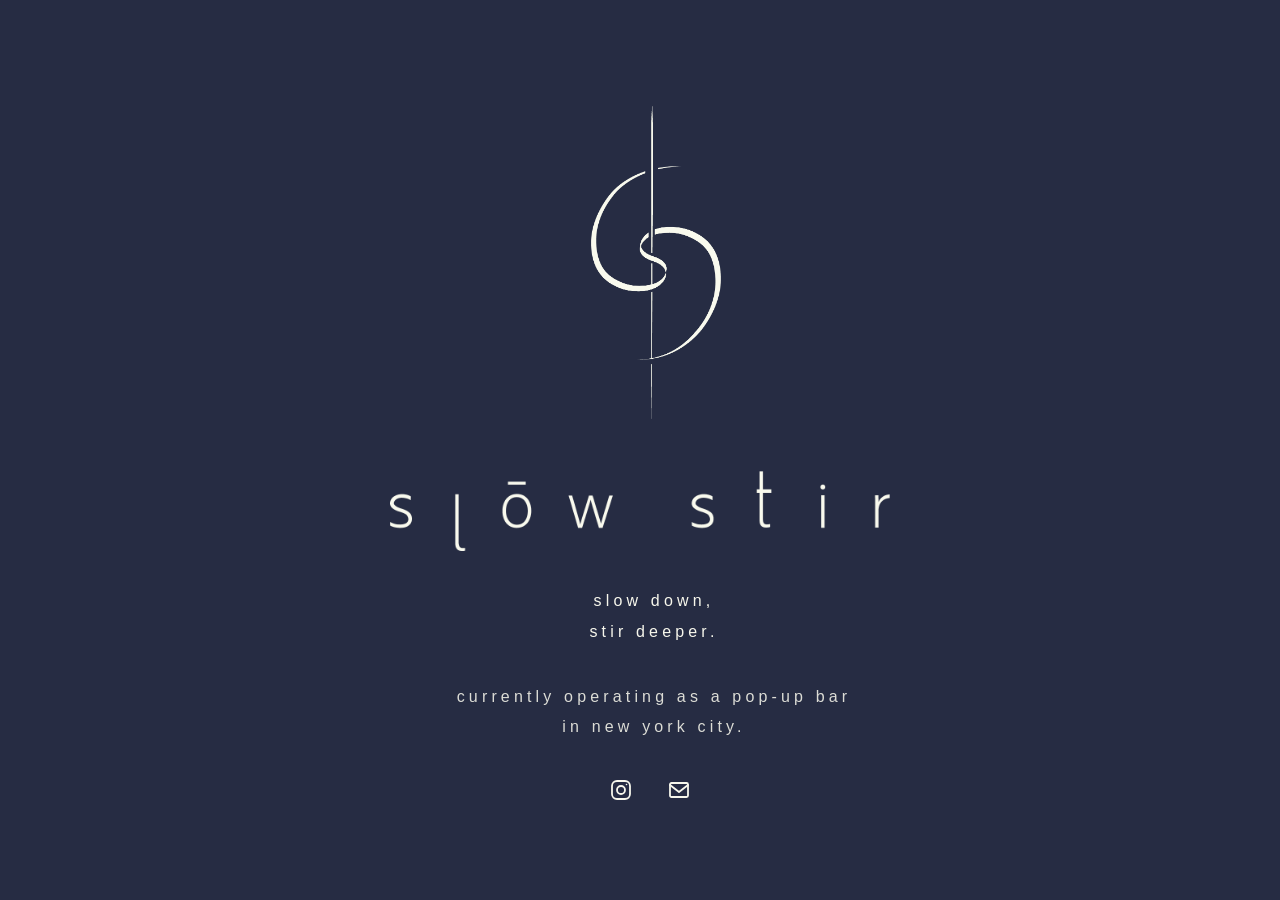
==== index.html @ a8dbeaec "Update index.html" ====
<!DOCTYPE html>
<html lang="en">
<head>
  <meta charset="UTF-8" />
  <meta name="viewport" content="width=device-width, initial-scale=1.0" />

  <title>slow stir</title>

  <meta name="description" content="slow down, stir deeper." />

  <meta property="og:title" content="slow stir" />
  <meta property="og:description" content="slow down, stir deeper." />
  <meta property="og:image" content="https://slowstir.nyc/og-image.png" />
  <meta property="og:url" content="https://slowstir.nyc" />
  <meta property="og:type" content="website" />

  <meta name="twitter:card" content="summary_large_image" />
  <meta name="twitter:title" content="slow stir" />
  <meta name="twitter:description" content="slow down, stir deeper." />
  <meta name="twitter:image" content="https://slowstir.nyc/og-image.png" />

  <link rel="icon" type="image/png" href="/favicon.png" />
  <link rel="apple-touch-icon" href="/favicon.png" />

  <meta name="theme-color" content="#262C43" />
  <meta name="google-site-verification" content="jFjufwI1Irwzu0lrs8os43kxthTJD4j1lNprxip3gPg" />

  <link rel="stylesheet" href="styles.css" />
</head>

<body>
  <main class="page">
    <section class="brand">
      <img src="symbol.png" class="symbol" alt="slow stir symbol" />
      <img src="wordmark.png" class="wordmark" alt="slow stir" />
    </section>

    <section class="copy">
     <p class="tagline">
  slow down,<br />
  stir deeper.
</p>

      <p class="status">
        currently operating as a pop-up bar<br />
        in new york city.
      </p>
    </section>

    <nav class="links icon-links">
      <a href="https://www.instagram.com/slowstir.nyc/" target="_blank" rel="noopener" aria-label="Instagram">
        <svg viewBox="0 0 24 24" fill="none" stroke="currentColor" stroke-width="1.8" stroke-linecap="round" stroke-linejoin="round">
          <rect x="3" y="3" width="18" height="18" rx="5"></rect>
          <circle cx="12" cy="12" r="4"></circle>
          <circle cx="17.5" cy="6.5" r="0.8" fill="currentColor" stroke="none"></circle>
        </svg>
      </a>

      <a href="mailto:hello@slowstir.nyc" aria-label="Email">
        <svg viewBox="0 0 24 24" fill="none" stroke="currentColor" stroke-width="1.8" stroke-linecap="round" stroke-linejoin="round">
          <rect x="3" y="5" width="18" height="14" rx="1.5"></rect>
          <path d="M3 7L12 14L21 7"></path>
        </svg>
      </a>
    </nav>
  </main>
</body>
</html>
---- styles.css ----
:root {
  --indigo: #262C43;
  --antique-white: #F7F7EC;
}

* {
  margin: 0;
  padding: 0;
  box-sizing: border-box;
}

html,
body {
  width: 100%;
  min-height: 100%;
}

body {
  background: var(--indigo);
  color: var(--antique-white);
  font-family: Helvetica, Arial, sans-serif;
  overflow-x: hidden;
}

.page {
  min-height: 100vh;
  width: 100%;
  padding: 56px 24px 48px;

  display: flex;
  flex-direction: column;
  justify-content: center;
  align-items: center;

  text-align: center;
}

.brand {
  width: 100%;
  display: flex;
  flex-direction: column;
  align-items: center;

  margin-bottom: 35px;
}

.symbol {
  width: 130px;
  height: auto;
  display: block;

  margin-bottom: 28px;

  transform: translateX(16px);
}

.wordmark {
  width: 500px;
  max-width: 84vw;
  height: auto;
  display: block;
}

.copy {
  width: 100%;

  display: flex;
  flex-direction: column;
  align-items: center;

  margin-bottom: 35px;
  transform: translateX(14px);
}

.tagline,
.status {
  color: var(--antique-white);
  font-size: 16px;
  font-weight: 300;

  letter-spacing: 0.26em;
  line-height: 1.9;
  text-transform: lowercase;
}

.tagline {
  margin-bottom: 35px;
}
.status {
  opacity: 0.87;
}

.links {
  width: 100%;

  display: flex;
  justify-content: center;
  align-items: center;

  gap: 34px;
  transform: translateX(10px);
}

.icon-links a {
  color: var(--antique-white);

  width: 24px;
  height: 24px;

  display: flex;
  align-items: center;
  justify-content: center;

  text-decoration: none;
  transition: opacity 0.2s ease;
}

.icon-links svg {
  width: 100%;
  height: 100%;
  display: block;
}

.icon-links a:hover {
  opacity: 0.65;
}

@media (max-width: 640px) {

  html,
  body {
    height: 100%;
    overflow: hidden;
  }

  .page {
    min-height: 100svh;
    height: 100svh;
    padding: 44px 22px 40px;
  }

  .brand {
    margin-bottom: 36px;
  }

  .symbol {
    width: 110px;
    margin-bottom: 20px;
    transform: translateX(10px);
  }

  .wordmark {
    width: 320px;
    max-width: 88vw;
  }

  .copy {
    margin-bottom: 80px;
    transform: translateX(6px);
  }

  .tagline,
  .status {
    font-size: 15px;
    letter-spacing: 0.18em;
    line-height: 1.6;
  }

  .tagline {
    margin-bottom: 36px;
  }

  .links {
    transform: translateX(0);
    gap: 28px;
  }

  .icon-links a {
    width: 22px;
    height: 22px;
  }
}
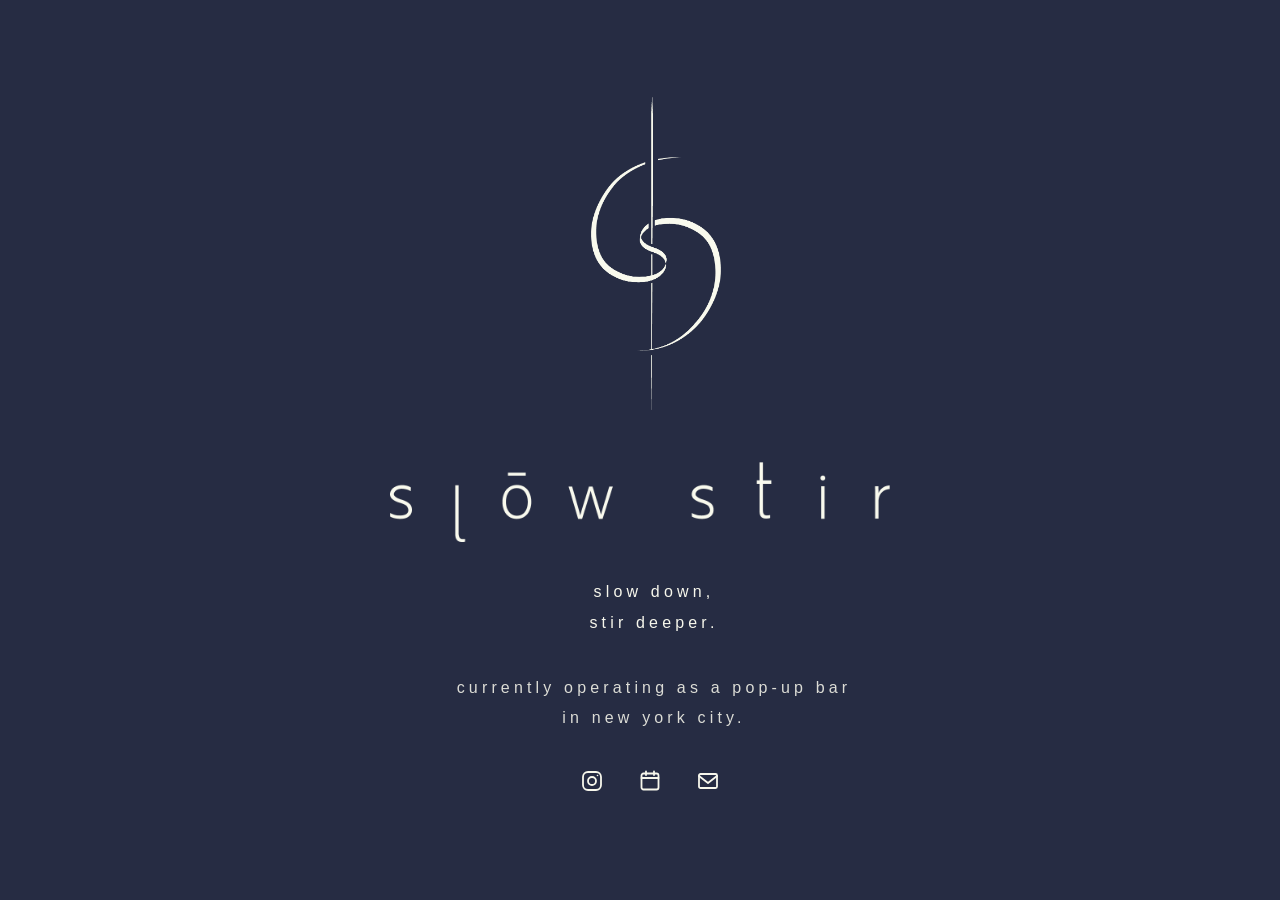
==== commit f5405aff: "Update index.html" ====
--- a/index.html
+++ b/index.html
@@ -48,13 +48,30 @@
     </section>
 
     <nav class="links icon-links">
-      <a href="https://www.instagram.com/slowstir.nyc/" target="_blank" rel="noopener" aria-label="Instagram">
-        <svg viewBox="0 0 24 24" fill="none" stroke="currentColor" stroke-width="1.8" stroke-linecap="round" stroke-linejoin="round">
-          <rect x="3" y="3" width="18" height="18" rx="5"></rect>
-          <circle cx="12" cy="12" r="4"></circle>
-          <circle cx="17.5" cy="6.5" r="0.8" fill="currentColor" stroke="none"></circle>
-        </svg>
-      </a>
+  <a href="https://www.instagram.com/slowstir.nyc/" target="_blank" rel="noopener" aria-label="Instagram">
+    <svg viewBox="0 0 24 24" fill="none" stroke="currentColor" stroke-width="1.8" stroke-linecap="round" stroke-linejoin="round">
+      <rect x="3" y="3" width="18" height="18" rx="5"></rect>
+      <circle cx="12" cy="12" r="4"></circle>
+      <circle cx="17.5" cy="6.5" r="0.8" fill="currentColor" stroke="none"></circle>
+    </svg>
+  </a>
+
+  <a href="popup.html" aria-label="Pop-up schedule">
+    <svg viewBox="0 0 24 24" fill="none" stroke="currentColor" stroke-width="1.8" stroke-linecap="round" stroke-linejoin="round">
+      <rect x="3.5" y="4.5" width="17" height="16" rx="2"></rect>
+      <path d="M8 2.5V6"></path>
+      <path d="M16 2.5V6"></path>
+      <path d="M3.5 9H20.5"></path>
+    </svg>
+  </a>
+
+  <a href="mailto:hello@slowstir.nyc?subject=Slow%20Stir%20Inquiry" aria-label="Email">
+    <svg viewBox="0 0 24 24" fill="none" stroke="currentColor" stroke-width="1.8" stroke-linecap="round" stroke-linejoin="round">
+      <rect x="3" y="5" width="18" height="14" rx="1.5"></rect>
+      <path d="M3 7L12 14L21 7"></path>
+    </svg>
+  </a>
+</nav>
 
       <a href="mailto:hello@slowstir.nyc" aria-label="Email">
         <svg viewBox="0 0 24 24" fill="none" stroke="currentColor" stroke-width="1.8" stroke-linecap="round" stroke-linejoin="round">
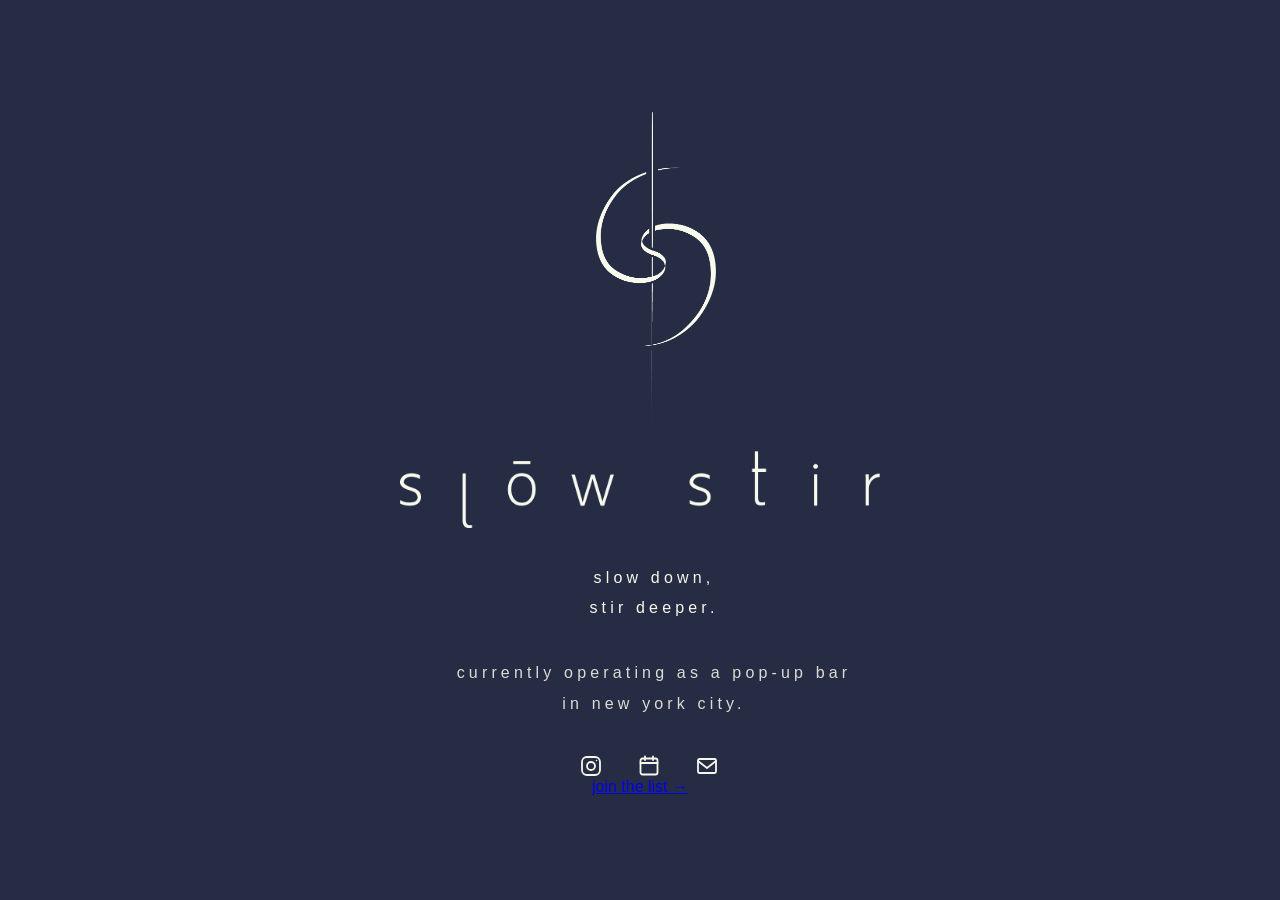
==== commit 771c6be2: "Update index.html" ====
--- a/index.html
+++ b/index.html
@@ -73,13 +73,14 @@
   </a>
 </nav>
 
-      <a href="mailto:hello@slowstir.nyc" aria-label="Email">
-        <svg viewBox="0 0 24 24" fill="none" stroke="currentColor" stroke-width="1.8" stroke-linecap="round" stroke-linejoin="round">
-          <rect x="3" y="5" width="18" height="14" rx="1.5"></rect>
-          <path d="M3 7L12 14L21 7"></path>
-        </svg>
-      </a>
-    </nav>
+<a
+  href="http://eepurl.com/5hqpjFZDjf"
+  class="join-list"
+  target="_blank"
+  rel="noopener noreferrer"
+>
+  join the list →
+</a>
   </main>
 </body>
 </html>
--- a/styles.css
+++ b/styles.css
@@ -45,7 +45,7 @@
 }
 
 .symbol {
-  width: 130px;
+  width: 120px;
   height: auto;
   display: block;
 
@@ -55,7 +55,7 @@
 }
 
 .wordmark {
-  width: 500px;
+  width: 480px;
   max-width: 84vw;
   height: auto;
   display: block;
@@ -98,7 +98,7 @@
   align-items: center;
 
   gap: 34px;
-  transform: translateX(10px);
+  transform: translateX(9px);
 }
 
 .icon-links a {
@@ -180,3 +180,69 @@
     height: 22px;
   }
 }
+.popup-page {
+  justify-content: center;
+}
+
+.popup-content {
+  display: flex;
+  flex-direction: column;
+  align-items: center;
+
+  transform: translateX(8px);
+}
+
+.popup-title,
+.popup-status,
+.popup-back {
+  color: var(--antique-white);
+
+  font-size: 16px;
+  font-weight: 300;
+
+  letter-spacing: 0.26em;
+  line-height: 1.9;
+
+  text-transform: lowercase;
+  text-decoration: none;
+}
+
+.popup-title {
+  margin-bottom: 22px;
+}
+
+.popup-status {
+  margin-bottom: 46px;
+}
+
+.popup-back {
+  opacity: 0.65;
+  transition: opacity 0.2s ease;
+  transform: translateX(-6px);
+}
+
+.popup-back:hover {
+  opacity: 1;
+}
+
+@media (max-width: 640px) {
+  .popup-content {
+    transform: translateX(4px);
+  }
+
+  .popup-title,
+  .popup-status,
+  .popup-back {
+    font-size: 15px;
+    letter-spacing: 0.18em;
+    line-height: 1.6;
+  }
+
+  .popup-title {
+    margin-bottom: 20px;
+  }
+
+  .popup-status {
+    margin-bottom: 42px;
+  }
+}
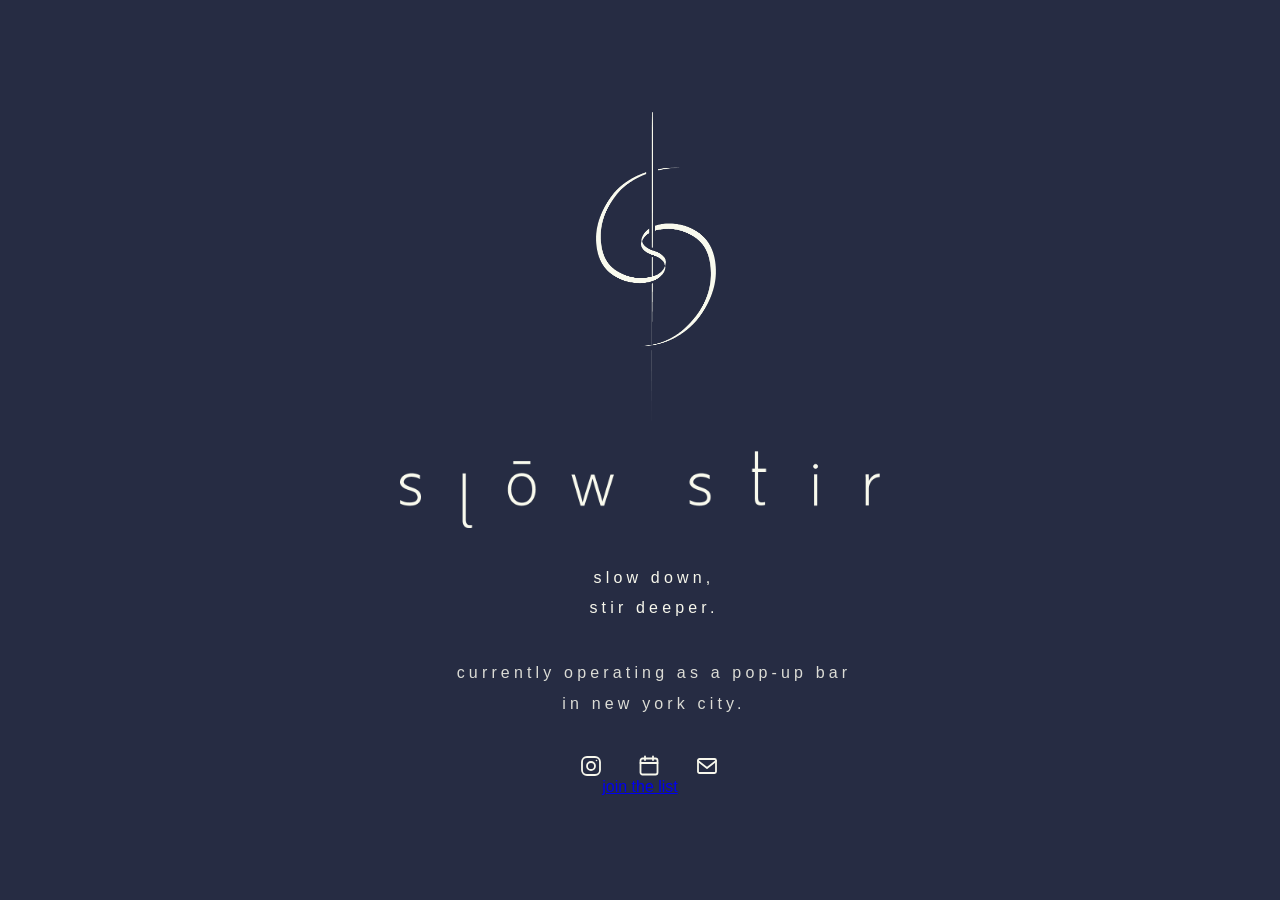
==== commit bb1f0d5d: "Update index.html" ====
--- a/index.html
+++ b/index.html
@@ -79,7 +79,7 @@
   target="_blank"
   rel="noopener noreferrer"
 >
-  join the list →
+  join the list
 </a>
   </main>
 </body>
--- a/styles.css
+++ b/styles.css
@@ -245,4 +245,26 @@
   .popup-status {
     margin-bottom: 42px;
   }
-}
+.join-list,
+.join-list:link,
+.join-list:visited,
+.join-list:active {
+  display: block;
+  margin-top: 18px;
+  text-align: center;
+
+  font-size: 10px;
+  letter-spacing: 0.22em;
+
+  color: #f4f1e8 !important;
+  text-decoration: none !important;
+
+  opacity: 0.55;
+  transition: opacity 0.25s ease;
+}
+
+.join-list:hover {
+  color: #f4f1e8 !important;
+  opacity: 1;
+}
+
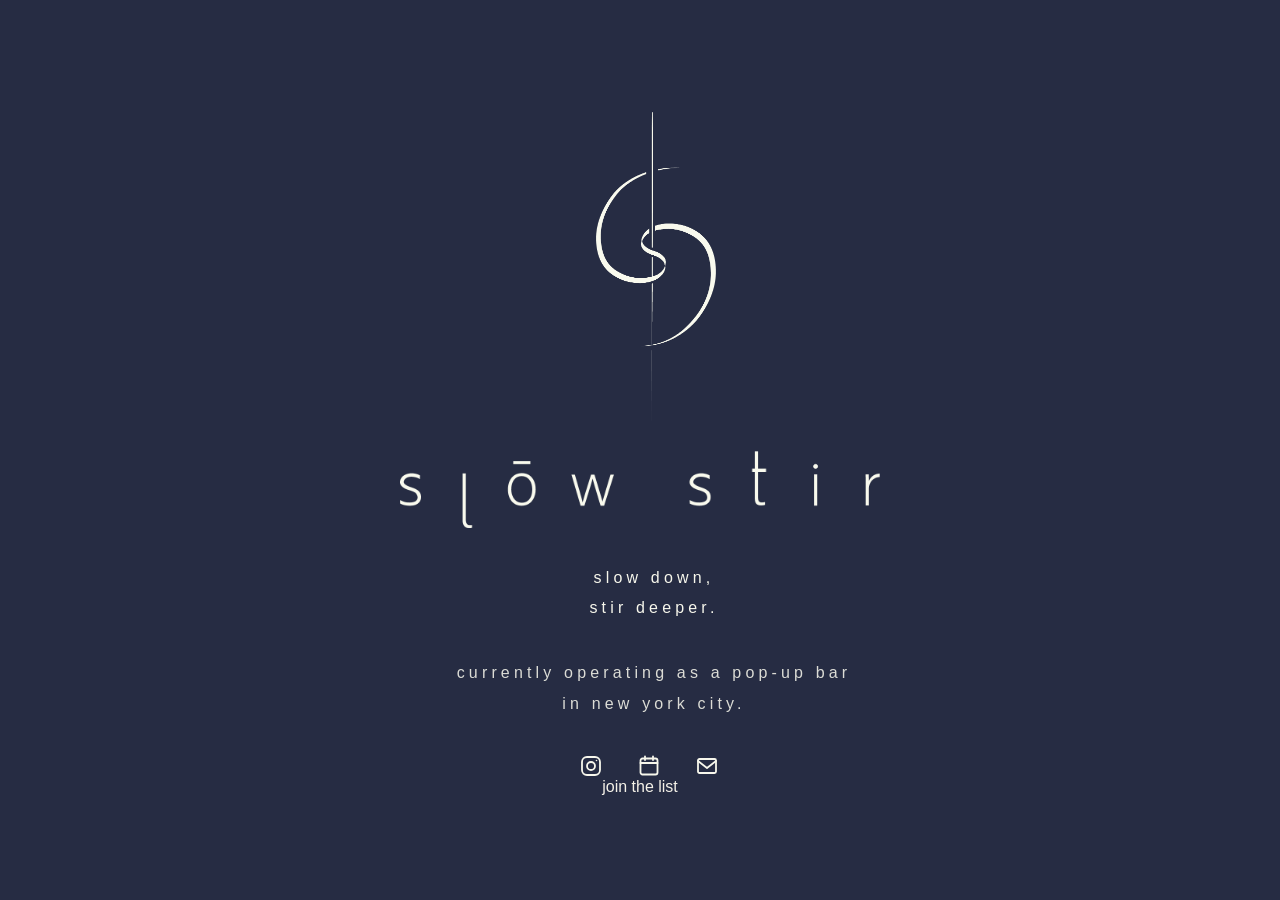
==== commit 3eb0b933: "Update index.html" ====
--- a/index.html
+++ b/index.html
@@ -76,6 +76,7 @@
 <a
   href="http://eepurl.com/5hqpjFZDjf"
   class="join-list"
+  style="color:#f4f1e8; text-decoration:none;"
   target="_blank"
   rel="noopener noreferrer"
 >
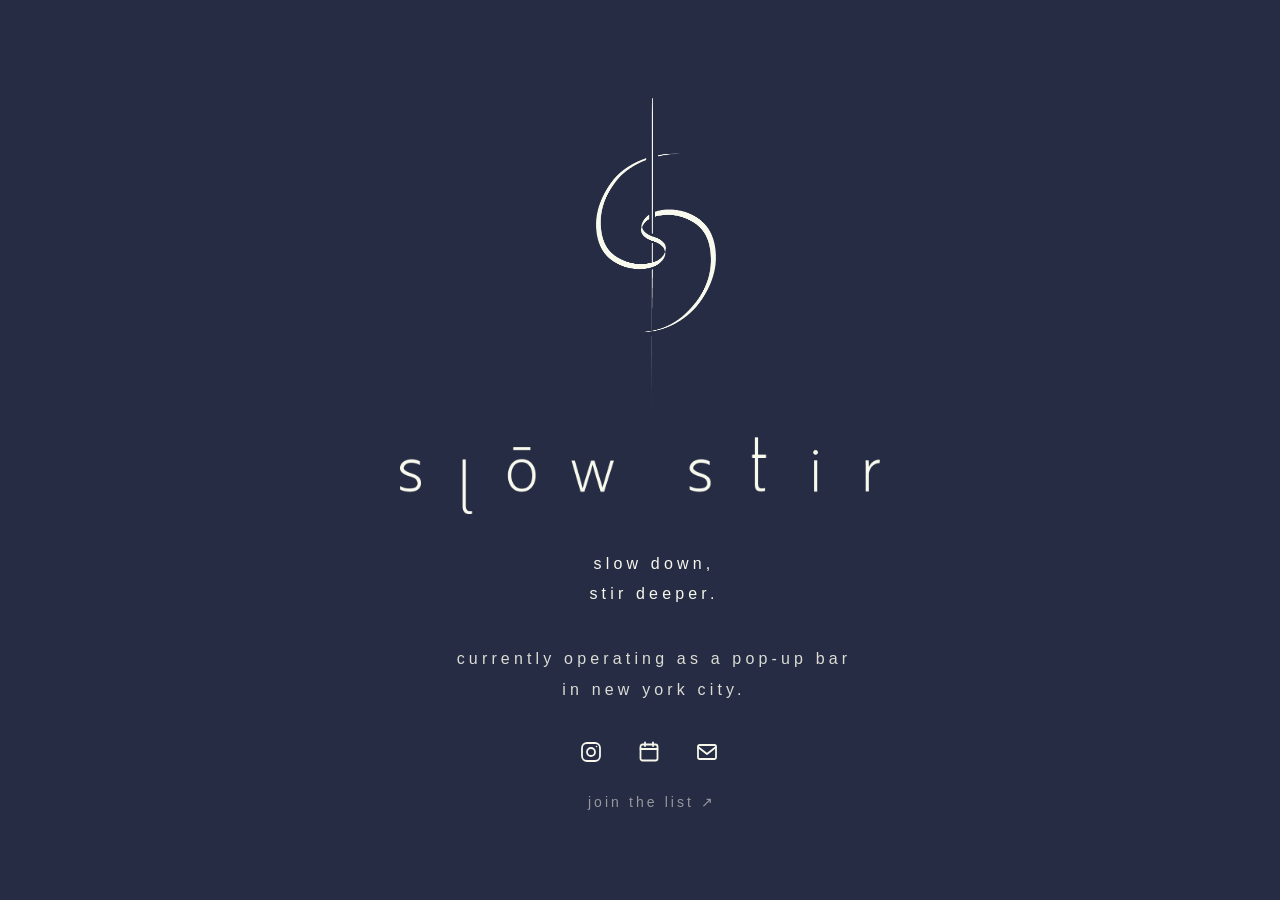
==== commit bbff370f: "Update index.html" ====
--- a/index.html
+++ b/index.html
@@ -80,7 +80,7 @@
   target="_blank"
   rel="noopener noreferrer"
 >
-  join the list
+  join the list ↗
 </a>
   </main>
 </body>
--- a/styles.css
+++ b/styles.css
@@ -245,22 +245,23 @@
   .popup-status {
     margin-bottom: 42px;
   }
+}
+
+/* join list */
 .join-list,
 .join-list:link,
 .join-list:visited,
 .join-list:active {
   display: block;
-  margin-top: 18px;
+  margin-top: 30px;
   text-align: center;
-
-  font-size: 10px;
+  font-size: 14px;
   letter-spacing: 0.22em;
-
   color: #f4f1e8 !important;
   text-decoration: none !important;
-
   opacity: 0.55;
   transition: opacity 0.25s ease;
+  transform: translateX(12px);
 }
 
 .join-list:hover {
@@ -268,3 +269,13 @@
   opacity: 1;
 }
 
+/* mobile only */
+@media (max-width: 640px) {
+  .join-list,
+  .join-list:link,
+  .join-list:visited,
+  .join-list:active {
+    margin-top: 40px !important;
+    font-size: 14px !important;
+  }
+}
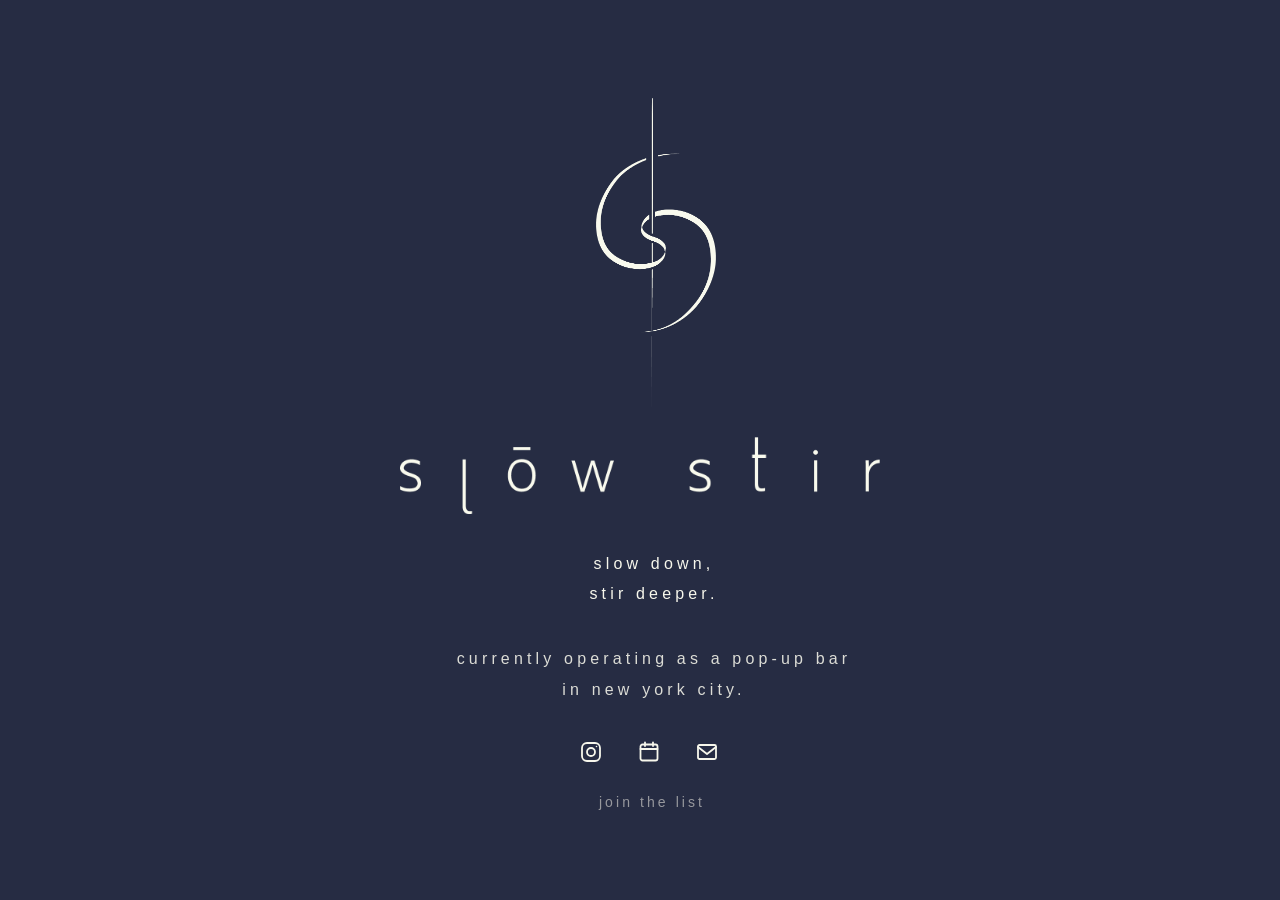
==== commit 1e7ca873: "Update index.html" ====
--- a/index.html
+++ b/index.html
@@ -80,7 +80,7 @@
   target="_blank"
   rel="noopener noreferrer"
 >
-  join the list ↗
+  join the list
 </a>
   </main>
 </body>
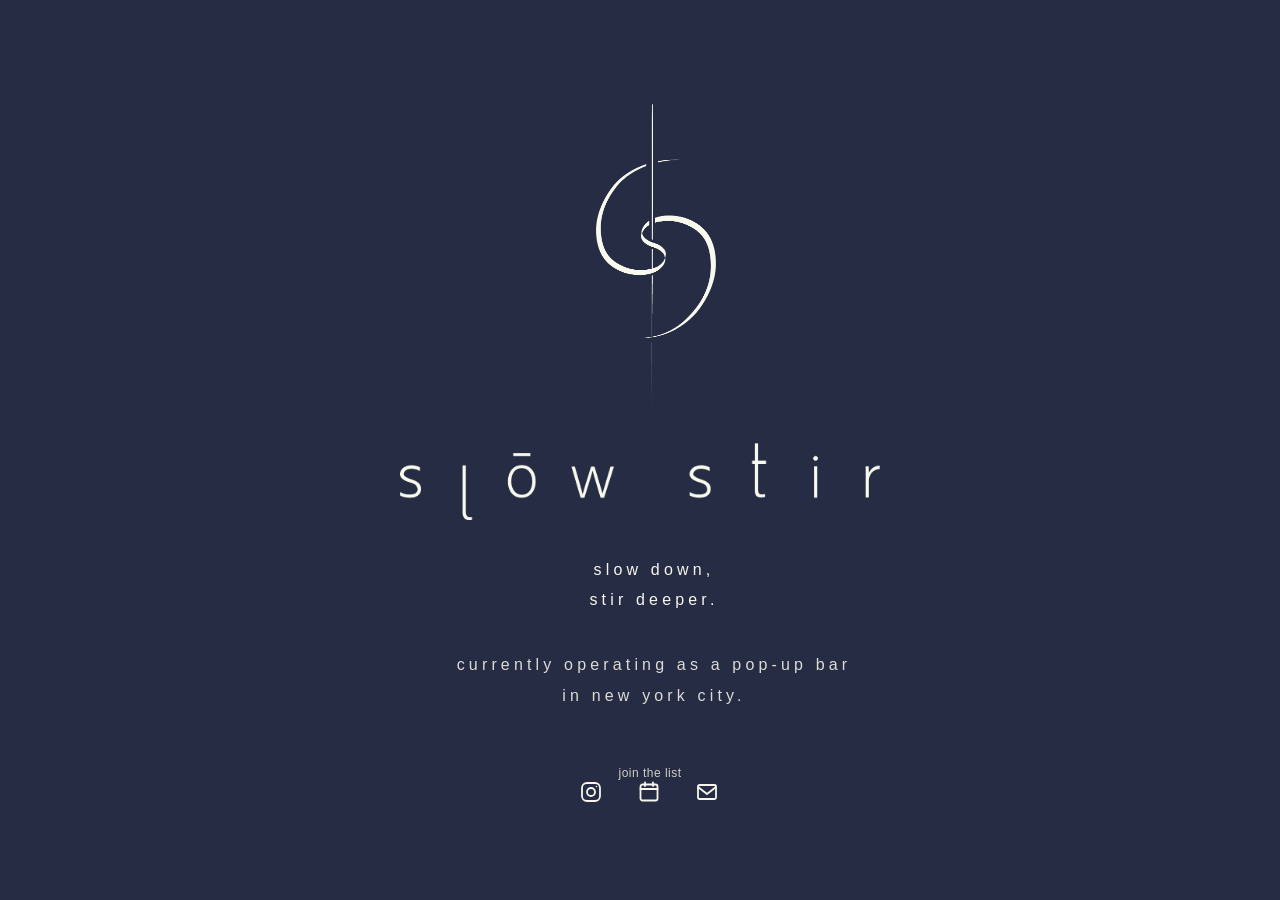
==== commit 4d15d633: "Update index.html" ====
--- a/index.html
+++ b/index.html
@@ -47,7 +47,16 @@
       </p>
     </section>
 
-    <nav class="links icon-links">
+<a
+  href="http://eepurl.com/5hqpjFZDjf"
+  class="join-list"
+  target="_blank"
+  rel="noopener noreferrer"
+>
+  join the list
+</a>
+    
+<nav class="links icon-links">
   <a href="https://www.instagram.com/slowstir.nyc/" target="_blank" rel="noopener" aria-label="Instagram">
     <svg viewBox="0 0 24 24" fill="none" stroke="currentColor" stroke-width="1.8" stroke-linecap="round" stroke-linejoin="round">
       <rect x="3" y="3" width="18" height="18" rx="5"></rect>
@@ -72,16 +81,6 @@
     </svg>
   </a>
 </nav>
-
-<a
-  href="http://eepurl.com/5hqpjFZDjf"
-  class="join-list"
-  style="color:#f4f1e8; text-decoration:none;"
-  target="_blank"
-  rel="noopener noreferrer"
->
-  join the list
-</a>
   </main>
 </body>
 </html>
--- a/styles.css
+++ b/styles.css
@@ -253,15 +253,17 @@
 .join-list:visited,
 .join-list:active {
   display: block;
-  margin-top: 30px;
+  margin-top: 20px;
   text-align: center;
-  font-size: 14px;
-  letter-spacing: 0.22em;
+  font-family: Helvetica, Arial, sans-serif;
+  font-size: 12px;
+  font-weight: 300;
+  opacity: 0.82;
+  letter-spacing: 0.04em;
   color: #f4f1e8 !important;
   text-decoration: none !important;
-  opacity: 0.55;
   transition: opacity 0.25s ease;
-  transform: translateX(12px);
+  transform: translateX(10px);
 }
 
 .join-list:hover {
